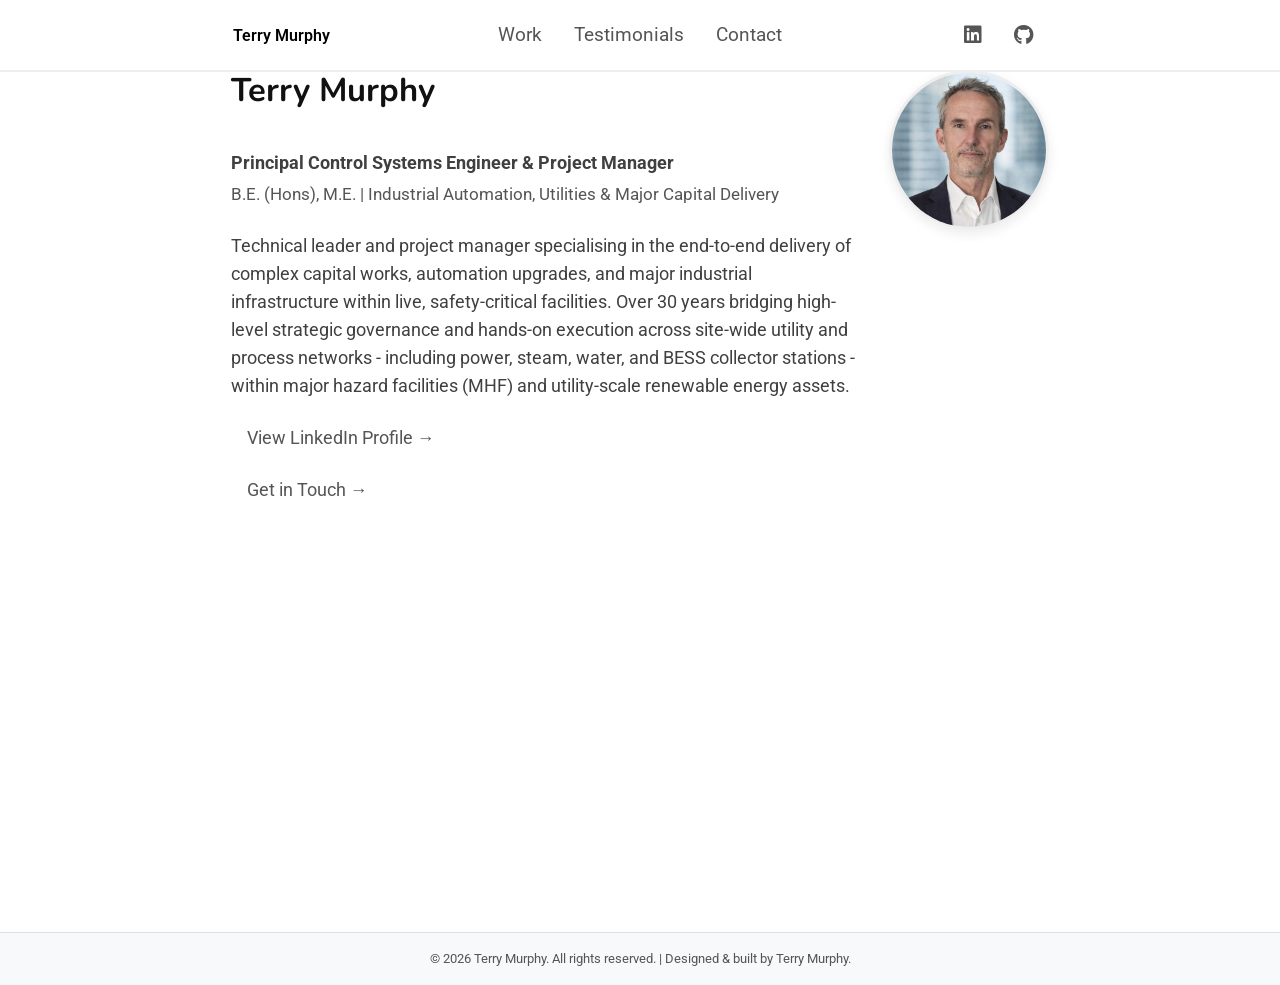
==== index.html @ 542231e4 "Update from https://github.com/terry-sydaus/terry-control-eng-cv-landing-page/commit/289393df833017a" ====
<!DOCTYPE html><html lang="en" dir="ltr"><head><meta charset="utf-8"><meta name="viewport" content="width=device-width,initial-scale=1"><title>Terry Murphy | Senior Control Systems &amp; SCADA Engineer</title><meta name="description" content="Senior Control Systems, SCADA &amp; OT Engineer (B.E. Hons, M.E.) specialising in industrial automation, SEL RTAC, DNP3, DCS migrations, and utility-scale BESS infrastructure."><meta name="author" content="Terry Murphy"><link rel="canonical" href="https://terryjohnmurphy.com/"><link rel="icon" type="image/svg+xml" href="data:image/svg+xml,%3Csvg xmlns='http://www.w3.org/2000/svg' viewBox='0 0 64 64'%3E%3Crect width='64' height='64' rx='12' fill='%230066cc'/%3E%3Ctext x='50%25' y='54%25' dominant-baseline='middle' text-anchor='middle' font-family='sans-serif' font-weight='700' font-size='28' fill='%23ffffff'%3ETM%3C/text%3E%3C/svg%3E"><meta property="og:type" content="website"><meta property="og:site_name" content="Terry Murphy - Control Systems Engineering"><meta property="og:title" content="Terry Murphy | Senior Control Systems &amp; SCADA Engineer"><meta property="og:description" content="Senior Control Systems, SCADA &amp; OT Engineer specialising in industrial automation, SEL RTAC, DNP3, DCS migrations, and utility-scale BESS infrastructure."><meta property="og:url" content="https://terryjohnmurphy.com/"><meta property="og:image" content="https://terryjohnmurphy/assets/og-preview.jpeg"><meta property="og:image:alt" content="Terry Murphy B.E. (Hons), M.E. - Senior Control Systems & SCADA Engineer"><meta name="twitter:card" content="summary_large_image"><link rel="stylesheet" href="style.css?v=1.1.0"><link rel="preconnect" href="https://fonts.googleapis.com"><link rel="preconnect" href="https://fonts.gstatic.com" crossorigin><link href="https://fonts.googleapis.com/css2?family=Nunito:wght@400;600;700&family=Roboto:ital,wght@0,400;0,700;1,400&display=swap" rel="stylesheet"><link rel="stylesheet" href="https://use.fontawesome.com/releases/v5.7.2/css/all.css" integrity="sha384-fnmOCqbTlWIlj8LyTjo7mOUStjsKC4pOpQbqyi7RrhN7udi9RwhKkMHpvLbHG9Sr" crossorigin="anonymous"><script type="application/ld+json">{
      "@context": "https://schema.org",
      "@type": "Person",
      "name": "Terry Murphy",
      "honorificSuffix": "B.E. (Hons), M.E.",
      "jobTitle": "Senior Control Systems & SCADA Engineer",
      "url": "https://terryjohnmurphy.com/",
      "sameAs": [
	"https://www.linkedin.com/in/terryjohnmurphy",
	"https://github.com/terry-sydaus"
      ],
      "address": {
	"@type": "PostalAddress",
	"addressLocality": "Sydney",
	"addressRegion": "NSW",
	"addressCountry": "AU"
      },
      "alumniOf": {
	"@type": "CollegeOrUniversity",
	"name": "The University of Sydney"
      },
      "knowsAbout": [
	"Distributed Control Systems (DCS)",
	"SCADA",
	"SEL RTAC",
	"DNP3",
	"Industrial Automation",
	"Operational Technology (OT)",
	"Battery Energy Storage Systems (BESS)"
      ]
    }</script><script defer="defer" src="https://my-umami-analytics-o3y7lyafr-terry-sydaus.vercel.app/script.js" data-website-id="873d6297-e49e-40f1-a775-47ee580d7540" data-domains="terryjohnmurphy.com,www.terryjohnmurphy.com,127.0.0.1,localhost"></script><script defer="defer" src="./index.js"></script></head><body><a href="#welcome-section" class="skip-link">Skip to main content</a><nav id="navbar" class="nav" aria-label="Main Navigation"><div class="nav-container"><div class="my-name"><a class="my-name" href="#welcome-section"><span>Terry Murphy</span></a></div><div class="links"><a href="#work-section">Work</a> <a href="#testimonials-section">Testimonials</a> <a href="#contact-section">Contact</a></div><div class="icon-links"><a class="nav-icon" href="https://www.linkedin.com/in/terryjohnmurphy" target="_blank" rel="noopener noreferrer" aria-label="LinkedIn Profile"><i class="fab fa-linkedin" aria-hidden="true"></i> </a><a class="nav-icon" href="https://github.com/terry-sydaus" target="_blank" rel="noopener noreferrer" aria-label="GitHub Profile"><i class="fab fa-github" aria-hidden="true"></i></a></div></div></nav><main id="main-content"><div class="container"><section id="welcome-section" class="section"><div class="welcome-container"><div class="profile-photo-frame"><img src="assets/Terry-Murphy.jpeg" alt="Terry Murphy" class="profile-photo"></div><div class="welcome-text"><h1>Terry Murphy</h1><p><strong>Principal Control Systems Engineer &amp; Project Manager</strong> <span class="credentials">B.E. (Hons), M.E. | Industrial Automation, Utilities &amp; Major Capital Delivery</span></p><p>Technical leader and project manager specialising in the end-to-end delivery of complex capital works, automation upgrades, and major industrial infrastructure within live, safety-critical facilities. Over 30 years bridging high-level strategic governance and hands-on execution across site-wide utility and process networks - including power, steam, water, and BESS collector stations - within major hazard facilities (MHF) and utility-scale renewable energy assets.</p><div class="actions"><p><a href="https://www.linkedin.com/in/terryjohnmurphy" target="_blank" rel="noopener noreferrer">View LinkedIn Profile &rarr;</a></p><p><a href="#contact-section">Get in Touch &rarr;</a></p></div></div></div></section><section id="work-section" class="section"><div class="work-container"><h1>Featured Projects & Capital Delivery</h1><p class="section-subtitle">A selection of major control system migrations, SCADA integration deliverables, and utility-scale automation projects executed across live, safety-critical assets.</p><div class="project-grid"><article class="project-tile"><span class="project-category">Renewable Energy &amp; Utilities | Beon / FRV</span><h3>Gnarwarre 250 MW / 500 MWh BESS SCADA Integration</h3><div class="tech-tags"><span class="tag">Functional Design Spec (FDS)</span> <span class="tag">SEL RTAC</span> <span class="tag">DNP3 / Modbus</span> <span class="tag">Ignition SCADA Review</span></div><p class="project-description">Authored Functional Design Specifications (FDS), signal list maps, and SEL RTAC configurations for the 250 MW / 500 MWh Gnarwarre BESS collector station. Conducted technical design reviews for Ignition SCADA developments and substation HMI packages against operating plant requirements.</p></article><article class="project-tile"><span class="project-category">Major Hazard Facilities | Qenos &amp; Ixom</span><h3>Cross-Entity Site Utility Control Migration</h3><div class="tech-tags"><span class="tag">Project Director</span> <span class="tag">Control System Migration</span> <span class="tag">Environmental Utilities</span> <span class="tag">Substation SCADA</span></div><p class="project-description">Led the complete migration of shared site utilities (effluent, stormwater, town water, and electrical substations) from Qenos to Ixom systems at Botany Industrial Park. Delivered under time and under budget, enabling Qenos site closure while earning executive commendations across both organisations.</p></article><article class="project-tile"><span class="project-category">Petrochemical MHF | Qenos Botany</span><h3>Petrochemical Plant Control System Migration</h3><div class="tech-tags"><span class="tag">DCS / SCADA Lead</span> <span class="tag">Major Capital Delivery</span> <span class="tag">Live Facility Migration</span> <span class="tag">Safety Systems</span></div><p class="project-description">Directed site-wide control system migrations as Principal Control Systems Engineer across live, safety-critical assets at the Qenos Botany petrochemical facility. Managed end-to-end scope, system architecture upgrades, cutover planning, and commissioning with zero unplanned operational downtime.</p></article><article class="project-tile"><span class="project-category">Power Generation | CS Energy</span><h3>Gas Turbine DCS Communications &amp; Interface Integration</h3><div class="tech-tags"><span class="tag">GE Mark V</span> <span class="tag">Foxboro I/A DCS</span> <span class="tag">Protocol Integration</span> <span class="tag">Control Room HMI</span></div><p class="project-description">Engineered a bespoke communications interface between GE Mark V gas turbine controllers and the central Foxboro I/A DCS at CS Energy's Mica Creek Power Station. Consolidated standalone turbine control screens into the central control room environment for unified site monitoring.</p></article></div></div></section><section id="testimonials-section" class="section"><div class="testimonials-container"><h1>Endorsements &amp; Testimonials</h1><p class="section-subtitle">Feedback from project directors, engineering executives, and client leads across major capital delivery and industrial automation projects.</p><div class="testimonials-grid"><article class="testimonial-card"><blockquote class="testimonial-quote">I have worked with Terry over many years, most recently during a critical control system migration project that he led from start to finish. This project was successfully completed well ahead of schedule and budget, an outcome that required both a high level of technical expertise, as well as exceptional leadership, planning, and stakeholder management. Terry is a person of strong character and integrity and I have no hesitation recommending him for future opportunities, whether in leadership, technical, or project-focused roles.</blockquote><div class="testimonial-author"><strong>Stephen Bell</strong> <span>Chief Executive Officer, Qenos (October 2025)</span></div></article><article class="testimonial-card"><blockquote class="testimonial-quote">The most recent example was the transition of Operational control of Qenos assets to IXOM, on a truncated time frame that most stakeholders thought was unrealistic. Not only did Terry achieve the desired outcome, he took the whole team with him believing it was attainable. The project came in under the compressed timeline and within budget &amp; without commissioning delays.</blockquote><p class="testimonial-context">Publicly commended by Lee in front of the entire Qenos Site Utilities team as the best-executed control system migration he had seen in his 40-year career.</p><div class="testimonial-author"><strong>Lee Gwilliam</strong> <span>BIP &amp; Utilities Operations Manager, Qenos (October 2025)</span></div></article><article class="testimonial-card"><div class="testimonial-icon" aria-hidden="true"><svg width="24" height="24" viewBox="0 0 24 24" fill="none" stroke="currentColor" stroke-width="2" stroke-linecap="round" stroke-linejoin="round"><path d="M21 15a2 2 0 0 1-2 2H7l-4 4V5a2 2 0 0 1 2-2h14a2 2 0 0 1 2 2z"></path></svg></div><p class="testimonial-narrative">Following a successful plant technology trial, Univation Technologies representative Randy conveyed an unsolicited message from the head of their global Advanced Process Control (APC) team during a dinner with senior Qenos executives - stating that he regarded Terry as <strong>the best APC engineer across all Univation licensees worldwide</strong>.</p><div class="testimonial-author"><strong>Randy - Commissioning Manager</strong> <span>Global APC Practice, Univation Technologies (c. 2015)</span></div></article><article class="testimonial-card"><div class="testimonial-icon" aria-hidden="true"><svg width="24" height="24" viewBox="0 0 24 24" fill="none" stroke="currentColor" stroke-width="2" stroke-linecap="round" stroke-linejoin="round"><path d="M21 15a2 2 0 0 1-2 2H7l-4 4V5a2 2 0 0 1 2-2h14a2 2 0 0 1 2 2z"></path></svg></div><p class="testimonial-narrative">Following the commissioning of an upgraded supervisory advanced process control (APC) system - delivering closed-loop gas composition control, production rate maximisation, ICA optimisation, and automatic transition control - Paul offered an unsolicited verdict from the reactor console: <strong>This is the best $1M Qenos has ever spent.</strong></p><div class="testimonial-author"><strong>Paul Parish</strong> <span>Senior Reactor Control Room Technician, Qenos (c. 2008)</span></div></article><article class="testimonial-card"><div class="testimonial-icon" aria-hidden="true"><svg width="24" height="24" viewBox="0 0 24 24" fill="none" stroke="currentColor" stroke-width="2" stroke-linecap="round" stroke-linejoin="round"><path d="M21 15a2 2 0 0 1-2 2H7l-4 4V5a2 2 0 0 1 2-2h14a2 2 0 0 1 2 2z"></path></svg></div><p class="testimonial-narrative">In his final weeks before retiring after over 40 years at Qenos, Michael remarked that of every project he had worked on across four decades, <strong>the Alkatuff DCS Upgrade was the one he enjoyed most</strong> - crediting Terry's leadership in entrusting and empowering him with real, high-impact work vital to the project's delivery.</p><div class="testimonial-author"><strong>Michael Sloane</strong> <span>Senior E/I Tradesman, Qenos (c. 2018)</span></div></article><article class="testimonial-card"><blockquote class="testimonial-quote">Terry Murphy only came to our school at the beginning of Year 11. However, in the two years he has been here he has made a far greater and more positive impression than many students achieve in six years at the school... He has achieved all this through a great deal of hard work in the classroom, the field and at home. He is a self-motivated individual... I have no hesitation in recommending Terry to any prospective employer as a young man of outstanding character and excellent prospects.</blockquote><div class="testimonial-author"><strong>Paul Leary, B. Comm., Dip.Ed.</strong> <span>Year 12 Master, Marist Brothers' High School, Pagewood (1 December 1987)</span></div></article></div></div></section><section id="contact-section" class="section"><h1>Get In Touch</h1><div class="lead"><p>To discuss control systems engineering, SCADA/OT integration, or project leadership opportunities - send me a message.</p></div><form id="contact-form" action="https://api.web3forms.com/submit" method="POST"><input type="hidden" name="access_key" value="8c36cd2d-d069-42c9-9096-5246b1764aae"> <input type="hidden" name="subject" value="New Client Enquiry Form Submission"> <input type="checkbox" name="botcheck" class="hidden-honeypot" style="display:none!important"><div class="form-group"><label for="name">Name</label> <input type="text" id="name" name="name" required minlength="2" maxlength="50" pattern="^[A-Za-z\s'\-]+$" title="Please enter a valid name (letters, spaces, hyphens, and apostrophes only)." placeholder="Your Name"></div><div class="form-group"><label for="email">Email Address</label> <input type="email" id="email" name="email" required pattern="[a-z0-9._%+\-]+@[a-z0-9.\-]+\.[a-z]{2,}$" title="Please enter a valid email address (e.g. name@domain.com)" placeholder="name@example.com"></div><div class="form-group"><label for="phone">Phone Number</label> <input type="tel" id="phone" name="phone" required pattern="^\+?[0-9\s\-\(\)]{8,20}$" title="Please enter a valid phone number (e.g. +61 412 345 678 or 0412 345 678)." placeholder="+61 412 345 678"></div><div class="form-group"><label for="message">Message</label> <textarea id="message" name="message" required rows="5" placeholder="Your message here..."></textarea></div><button type="submit" class="submit-btn"><i class="fas fa-paper-plane"></i> Send Message</button></form></section></div></main><footer class="footer"><div class="container"><p><span class="footer-copy">&copy; 2026 <a href="https://github.com/terry-sydaus" target="_blank" rel="noopener noreferrer">Terry Murphy</a>. All rights reserved.</span> <span class="footer-sep" aria-hidden="true">| </span><span class="footer-credit">Designed &amp; built by Terry Murphy.</span></p></div></footer></body></html>
---- style.css ----
html{scroll-behavior:smooth}*{padding:0;margin:0;box-sizing:border-box}.skip-link{position:absolute;top:10px;left:10px;background:#0056b3;color:#fff;padding:8px 16px;z-index:1000;text-decoration:none;transform:translateY(-150%);transition:top .2s ease}.skip-link:focus{transform:translateY(0)}body{font-family:Roboto,Helvetica,Arial,sans-serif;font-size:1rem;color:#404040;line-height:1.6;min-height:100vh;display:flex;flex-direction:column}h1{font-size:1.75rem}h1,h2{line-height:1.3}#main-content{flex:1}#main-content p{margin:0 0 1.5rem 0}section h1{margin:0 0 2.3rem 0;text-align:center;font-family:Nunito,sans-serif;color:#111}#main-content a{text-decoration:none}.nav{width:100%;position:fixed;top:0;left:0;border-bottom:2px solid #eee;background-color:#fff;z-index:999}.nav .nav-container{display:flex;flex-wrap:wrap;justify-content:space-between;align-items:center;max-width:850px;margin:0 auto;padding:0 1rem}.nav a,.section a{padding:.5rem .9rem;font-size:inherit;color:#555;text-decoration:none;transition:color .2s ease,transform .2s ease;margin:0 .1rem;border-radius:4px}.nav .nav-container .my-name a{font-weight:600;order:1;font-size:1rem;color:#000;padding:0}.nav .nav-container .links{width:100%;display:flex;justify-content:center;order:3}.nav .nav-container .icon-links{display:flex;order:2}.nav a:hover,.section a:hover{color:#111}.my-name span:hover{color:#666}.nav .nav-container .icon-links a{font-size:1.1rem}.welcome-container{display:flex;flex-direction:column;align-items:center;gap:2rem}.profile-photo-frame{flex-shrink:0;margin:0 auto}.profile-photo{width:160px;height:160px;object-fit:cover;object-position:top;border-radius:50%;border:3px solid #eee;box-shadow:0 4px 12px rgba(0,0,0,.08)}.section{padding-top:90px;min-height:100vh;min-height:100dvh}.credentials{font-size:.875rem;color:#555;display:block;margin-top:.2rem}.container{padding:0 1rem;max-width:850px;margin-left:auto;margin-right:auto}.project-grid{display:grid;grid-template-columns:1fr;gap:2rem;margin-top:2rem}.project-tile{border:1px solid #e0e0e0;border-radius:8px;padding:1.5rem;background-color:#fff}.tech-tags{display:flex;flex-wrap:wrap;gap:.5rem;margin:.75rem 0}.tag{background-color:#f0f4f8;color:#2c3e50;font-size:.85rem;padding:.25rem .6rem;border-radius:4px;font-weight:500}.testimonials-grid{display:grid;grid-template-columns:1fr;gap:2rem;margin-top:2rem}.testimonial-card{display:flex;flex-direction:column;justify-content:space-between;border:1px solid #e0e0e0;border-left:4px solid #0056b3;border-radius:8px;padding:1.5rem;background-color:#fff;box-shadow:0 4px 12px rgba(0,0,0,.04);transition:transform .2s ease,box-shadow .2s ease}.testimonial-card:hover{transform:translateY(-2px);box-shadow:0 6px 18px rgba(0,0,0,.08)}.testimonial-quote::before{content:"\201C";display:block;font-family:Georgia,serif;font-style:normal;font-size:3rem;line-height:.8;color:rgba(0,86,179,.15);margin-bottom:.35rem}.testimonial-narrative,.testimonial-quote{font-style:italic;color:#404040;margin:0 0 1.25rem 0;line-height:1.65}.testimonial-author{margin-top:auto;padding-top:1rem;border-top:1px solid #eee;min-height:6.5rem}.testimonial-author strong{display:block;font-family:Nunito,sans-serif;color:#111;font-size:1rem}.testimonial-author span{display:block;font-size:.875rem;color:#555;margin-top:.15rem}.testimonial-context{font-size:.88rem;font-style:italic;color:#555;margin:.85rem 0 1rem 0;padding-top:.75rem;border-top:1px dashed #e0e0e0}.testimonial-icon{color:rgba(0,86,179,.15);margin-bottom:1rem;height:1.75rem;display:flex;align-items:center}.testimonial-narrative{font-style:normal}#contact-form{width:100%;margin:1.5rem 0}#contact-section textarea{resize:vertical;min-height:120px}#contact-section input:user-invalid{border-color:#d9534f;background-color:#fff8f8}#contact-section input:user-valid{border-color:#5cb85c}.form-group{margin-bottom:1.25rem}.form-group label{display:block;font-family:Nunito,sans-serif;font-weight:600;margin-bottom:.4rem;color:#111}.form-group input,.form-group textarea{width:100%;padding:.75rem;font-family:Roboto,Helvetica,Arial,sans-serif;font-size:1rem;color:#404040;border:1px solid #ccc;border-radius:4px}.form-group input:focus,.form-group textarea:focus{outline:0;border-color:#111;box-shadow:0 0 0 2px rgba(0,0,0,.1)}.submit-btn{display:inline-flex;align-items:center;justify-content:center;gap:.6rem;width:100%;padding:.85rem 1.75rem;font-family:inherit;font-size:1rem;font-weight:600;color:#fff;background-color:#0056b3;border:1px solid #0056b3;border-radius:6px;cursor:pointer;box-shadow:0 2px 4px rgba(0,0,0,.1);transition:all .2s ease-in-out}.submit-btn:hover{background-color:#004085;border-color:#003768;box-shadow:0 4px 8px rgba(0,0,0,.15);transform:translateY(-1px)}.submit-btn:active{transform:translateY(0);box-shadow:0 1px 2px rgba(0,0,0,.1)}.submit-btn:focus-visible{outline:3px solid #80bdff;outline-offset:2px}.submit-btn i{transition:transform .2s ease-in-out}.submit-btn:hover i{transform:translateX(3px) translateY(-1px)}@media (min-width:768px){.submit-btn{width:auto;min-width:180px}}.thanks-container{min-height:100vh;display:flex;align-items:center;justify-content:center;padding:2rem 1.25rem}.thanks-card{width:100%;max-width:560px;padding:2.5rem 2.25rem;background-color:#162235;color:#f1f5f9;border:1px solid rgba(56,189,248,.25);border-top:4px solid #38bdf8;border-radius:12px;box-shadow:0 20px 45px rgba(0,0,0,.45);text-align:left}.thanks-badge{width:52px;height:52px;border-radius:50%;background-color:rgba(56,189,248,.16);border:1px solid rgba(56,189,248,.45);color:#38bdf8;display:inline-flex;align-items:center;justify-content:center;margin-bottom:1.25rem}.thanks-card h1{margin:0 0 .75rem;font-size:1.85rem;color:#fff}.thanks-lead{margin:0 0 1.75rem;line-height:1.65;color:#cbd5e1}.thanks-signature{display:flex;align-items:center;gap:1rem;padding:1.1rem 1.25rem;margin-bottom:1.85rem;background-color:#0f172a;border:1px solid rgba(56,189,248,.25);border-left:4px solid #38bdf8;border-radius:8px}.thanks-monogram{width:46px;height:46px;flex-shrink:0;border-radius:8px;background:linear-gradient(135deg,#0284c7,#0369a1);border:1px solid #38bdf8;color:#fff;font-weight:700;font-size:1.05rem;display:flex;align-items:center;justify-content:center;letter-spacing:.04em;box-shadow:0 0 14px rgba(56,189,248,.35)}.thanks-author{display:flex;flex-direction:column;gap:.2rem}.thanks-name{font-size:1.1rem;color:#fff;letter-spacing:.01em}.thanks-role{font-size:.9rem;font-weight:600;color:#38bdf8}.back-link{display:inline-block;padding:.65rem 1.2rem;font-weight:600;text-decoration:none;color:#0f172a;background-color:#38bdf8;border-radius:6px;transition:background-color .2s ease,transform .15s ease}.back-link:hover{background-color:#7dd3fc;text-decoration:none}.footer{text-align:center;margin-top:2rem;padding:1rem 0;background-color:#f8f9fa;border-top:1px solid #e0e0e0;color:#555;font-size:.8rem}.footer a{color:#555;text-decoration:none;transition:color .2s ease}.footer a:hover{color:#111;text-decoration:underline}.footer-copy,.footer-credit{display:block}.footer-sep{display:none}@media only screen and (min-width:43.8em){body{font-size:1.1rem}h1{font-size:2.05rem}.nav a{font-size:1.2rem}.nav .nav-container .my-name a{font-size:1rem}.nav .nav-container .icon-links a{font-size:1.25rem}.nav .nav-container .links{justify-content:flex-start;margin:.5rem 0}.nav .icon-links a:hover,.nav .links a:hover,.section a:hover{background-color:#d1cfcf66}section h1{text-align:left}.section{padding-top:114px}.credentials{font-size:.95em}.welcome-container{flex-direction:row-reverse;justify-content:space-between;align-items:flex-start;gap:2rem}.profile-photo{margin:0}#contact-form{max-width:650px}.submit-btn{width:auto;font-size:1.1rem}.project-grid,.testimonials-grid{grid-template-columns:repeat(auto-fit,minmax(320px,1fr))}.footer{text-align:center}.footer-copy,.footer-credit,.footer-sep{display:inline}}@media only screen and (min-width:53em){.nav .nav-container{height:70px}.nav .nav-container .links{width:auto;order:2}.section{padding-top:70px}}#main-content .section{display:none}#main-content .section:target{display:block}#main-content .section:first-of-type{display:block}#main-content:has(.section:target) #welcome-section:not(:target){display:none}
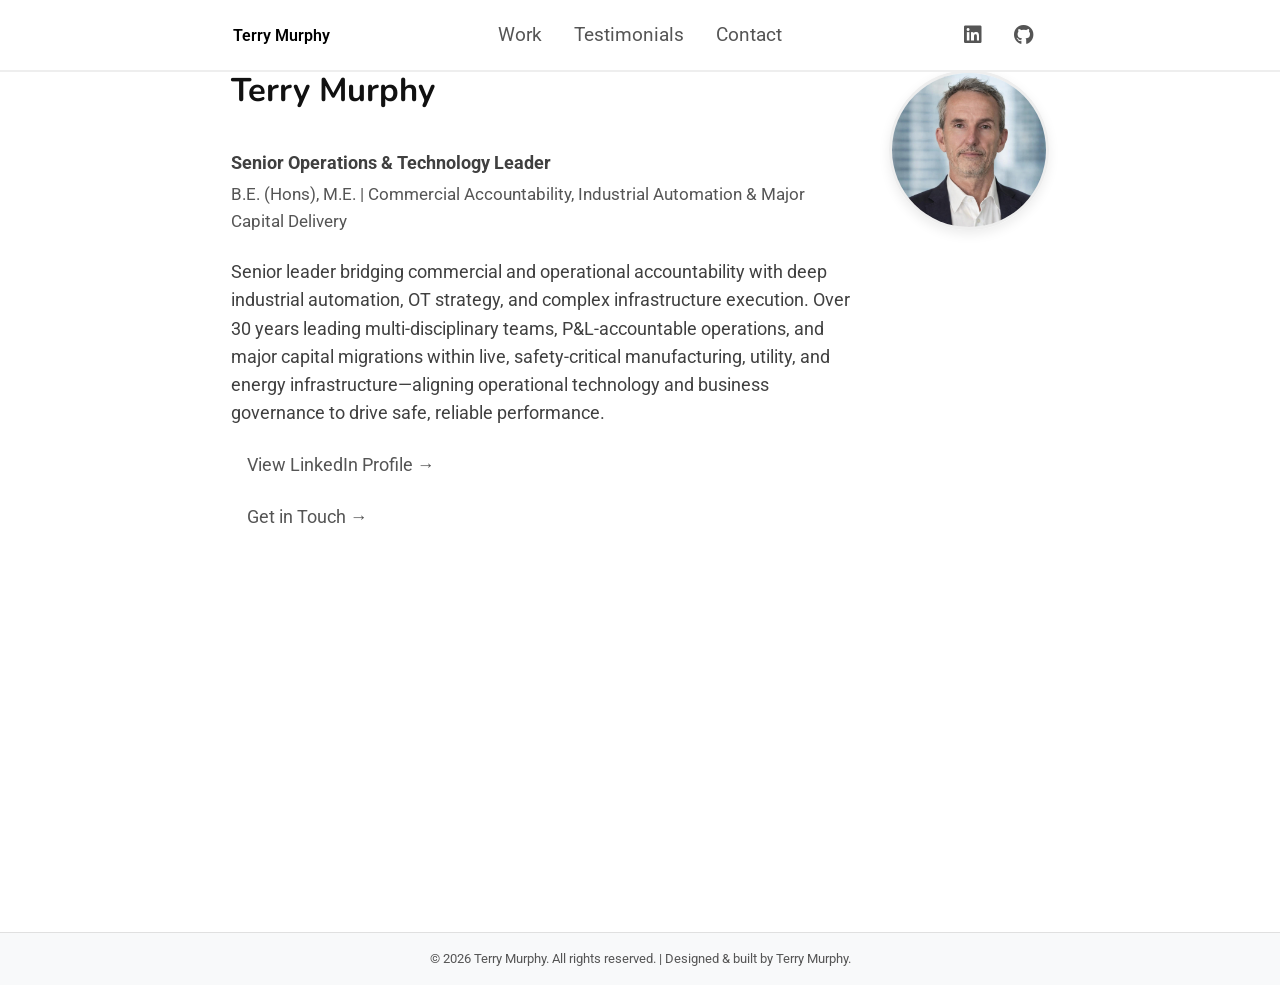
==== commit 09e4b079: "Update from https://github.com/terry-sydaus/terry-control-eng-cv-landing-page/commit/2c5874546857932" ====
--- a/index.html
+++ b/index.html
@@ -1,9 +1,9 @@
-<!DOCTYPE html><html lang="en" dir="ltr"><head><meta charset="utf-8"><meta name="viewport" content="width=device-width,initial-scale=1"><title>Terry Murphy | Senior Control Systems &amp; SCADA Engineer</title><meta name="description" content="Senior Control Systems, SCADA &amp; OT Engineer (B.E. Hons, M.E.) specialising in industrial automation, SEL RTAC, DNP3, DCS migrations, and utility-scale BESS infrastructure."><meta name="author" content="Terry Murphy"><link rel="canonical" href="https://terryjohnmurphy.com/"><link rel="icon" type="image/svg+xml" href="data:image/svg+xml,%3Csvg xmlns='http://www.w3.org/2000/svg' viewBox='0 0 64 64'%3E%3Crect width='64' height='64' rx='12' fill='%230066cc'/%3E%3Ctext x='50%25' y='54%25' dominant-baseline='middle' text-anchor='middle' font-family='sans-serif' font-weight='700' font-size='28' fill='%23ffffff'%3ETM%3C/text%3E%3C/svg%3E"><meta property="og:type" content="website"><meta property="og:site_name" content="Terry Murphy - Control Systems Engineering"><meta property="og:title" content="Terry Murphy | Senior Control Systems &amp; SCADA Engineer"><meta property="og:description" content="Senior Control Systems, SCADA &amp; OT Engineer specialising in industrial automation, SEL RTAC, DNP3, DCS migrations, and utility-scale BESS infrastructure."><meta property="og:url" content="https://terryjohnmurphy.com/"><meta property="og:image" content="https://terryjohnmurphy/assets/og-preview.jpeg"><meta property="og:image:alt" content="Terry Murphy B.E. (Hons), M.E. - Senior Control Systems & SCADA Engineer"><meta name="twitter:card" content="summary_large_image"><link rel="stylesheet" href="style.css?v=1.1.0"><link rel="preconnect" href="https://fonts.googleapis.com"><link rel="preconnect" href="https://fonts.gstatic.com" crossorigin><link href="https://fonts.googleapis.com/css2?family=Nunito:wght@400;600;700&family=Roboto:ital,wght@0,400;0,700;1,400&display=swap" rel="stylesheet"><link rel="stylesheet" href="https://use.fontawesome.com/releases/v5.7.2/css/all.css" integrity="sha384-fnmOCqbTlWIlj8LyTjo7mOUStjsKC4pOpQbqyi7RrhN7udi9RwhKkMHpvLbHG9Sr" crossorigin="anonymous"><script type="application/ld+json">{
+<!DOCTYPE html><html lang="en" dir="ltr"><head><meta charset="utf-8"><meta name="viewport" content="width=device-width,initial-scale=1"><title>Terry Murphy | Senior Control Systems &amp; SCADA Engineer</title><meta name="description" content="Senior Control Systems, SCADA &amp; OT Engineer (B.E. Hons, M.E.) specialising in industrial automation, SEL RTAC, DNP3, DCS migrations, and utility-scale BESS infrastructure."><meta name="author" content="Terry Murphy"><link rel="canonical" href="https://terryjohnmurphy.com/"><link rel="icon" type="image/svg+xml" href="data:image/svg+xml,%3Csvg xmlns='http://www.w3.org/2000/svg' viewBox='0 0 64 64'%3E%3Crect width='64' height='64' rx='12' fill='%230066cc'/%3E%3Ctext x='50%25' y='54%25' dominant-baseline='middle' text-anchor='middle' font-family='sans-serif' font-weight='700' font-size='28' fill='%23ffffff'%3ETM%3C/text%3E%3C/svg%3E"><title>Terry Murphy | Senior Operations &amp; Technology Leader</title><meta name="description" content="Senior Operations &amp; Technology Leader (B.E. Hons, M.E.) bridging commercial and operational accountability with deep industrial automation, OT strategy, and major capital project delivery."><meta name="author" content="Terry Murphy"><link rel="canonical" href="https://terryjohnmurphy.com/"><link rel="icon" type="image/svg+xml" href="data:image/svg+xml,%3Csvg xmlns='http://www.w3.org/2000/svg' viewBox='0 0 64 64'%3E%3Crect width='64' height='64' rx='12' fill='%230066cc'/%3E%3Ctext x='50%25' y='54%25' dominant-baseline='middle' text-anchor='middle' font-family='sans-serif' font-weight='700' font-size='28' fill='%23ffffff'%3ETM%3C/text%3E%3C/svg%3E"><meta property="og:type" content="website"><meta property="og:site_name" content="Terry Murphy - Operations &amp; Technology Leadership"><meta property="og:title" content="Terry Murphy | Senior Operations &amp; Technology Leader"><meta property="og:description" content="Senior Operations &amp; Technology Leader bridging commercial and operational accountability (P&amp;L) with industrial automation, OT strategy, and complex infrastructure execution."><meta property="og:url" content="https://terryjohnmurphy.com/"><meta property="og:image" content="https://terryjohnmurphy.com/assets/og-preview.jpeg?v=2"><meta property="og:image:alt" content="Terry Murphy B.E. (Hons), M.E. - Senior Operations &amp; Technology Leader"><meta name="twitter:card" content="summary_large_image"><link rel="stylesheet" href="style.css?v=1.1.0"><link rel="preconnect" href="https://fonts.googleapis.com"><link rel="preconnect" href="https://fonts.gstatic.com" crossorigin><link href="https://fonts.googleapis.com/css2?family=Nunito:wght@400;600;700&family=Roboto:ital,wght@0,400;0,700;1,400&display=swap" rel="stylesheet"><link rel="stylesheet" href="https://use.fontawesome.com/releases/v5.7.2/css/all.css" integrity="sha384-fnmOCqbTlWIlj8LyTjo7mOUStjsKC4pOpQbqyi7RrhN7udi9RwhKkMHpvLbHG9Sr" crossorigin="anonymous"><script type="application/ld+json">{
       "@context": "https://schema.org",
       "@type": "Person",
       "name": "Terry Murphy",
       "honorificSuffix": "B.E. (Hons), M.E.",
-      "jobTitle": "Senior Control Systems & SCADA Engineer",
+      "jobTitle": "Senior Operations & Technology Leader",
       "url": "https://terryjohnmurphy.com/",
       "sameAs": [
 	"https://www.linkedin.com/in/terryjohnmurphy",
@@ -20,12 +20,12 @@
 	"name": "The University of Sydney"
       },
       "knowsAbout": [
-	"Distributed Control Systems (DCS)",
-	"SCADA",
-	"SEL RTAC",
-	"DNP3",
-	"Industrial Automation",
-	"Operational Technology (OT)",
-	"Battery Energy Storage Systems (BESS)"
+	"Operations Management",
+	"P&L Accountability & Commercial Leadership",
+	"Major Capital Project Delivery",
+	"Industrial Automation & Process Control",
+	"Operational Technology (OT) Strategy",
+	"Brownfield Plant Modernisation",
+	"Utility-Scale Energy Infrastructure (BESS)"
       ]
-    }</script><script defer="defer" src="https://my-umami-analytics-o3y7lyafr-terry-sydaus.vercel.app/script.js" data-website-id="873d6297-e49e-40f1-a775-47ee580d7540" data-domains="terryjohnmurphy.com,www.terryjohnmurphy.com,127.0.0.1,localhost"></script><script defer="defer" src="./index.js"></script></head><body><a href="#welcome-section" class="skip-link">Skip to main content</a><nav id="navbar" class="nav" aria-label="Main Navigation"><div class="nav-container"><div class="my-name"><a class="my-name" href="#welcome-section"><span>Terry Murphy</span></a></div><div class="links"><a href="#work-section">Work</a> <a href="#testimonials-section">Testimonials</a> <a href="#contact-section">Contact</a></div><div class="icon-links"><a class="nav-icon" href="https://www.linkedin.com/in/terryjohnmurphy" target="_blank" rel="noopener noreferrer" aria-label="LinkedIn Profile"><i class="fab fa-linkedin" aria-hidden="true"></i> </a><a class="nav-icon" href="https://github.com/terry-sydaus" target="_blank" rel="noopener noreferrer" aria-label="GitHub Profile"><i class="fab fa-github" aria-hidden="true"></i></a></div></div></nav><main id="main-content"><div class="container"><section id="welcome-section" class="section"><div class="welcome-container"><div class="profile-photo-frame"><img src="assets/Terry-Murphy.jpeg" alt="Terry Murphy" class="profile-photo"></div><div class="welcome-text"><h1>Terry Murphy</h1><p><strong>Principal Control Systems Engineer &amp; Project Manager</strong> <span class="credentials">B.E. (Hons), M.E. | Industrial Automation, Utilities &amp; Major Capital Delivery</span></p><p>Technical leader and project manager specialising in the end-to-end delivery of complex capital works, automation upgrades, and major industrial infrastructure within live, safety-critical facilities. Over 30 years bridging high-level strategic governance and hands-on execution across site-wide utility and process networks - including power, steam, water, and BESS collector stations - within major hazard facilities (MHF) and utility-scale renewable energy assets.</p><div class="actions"><p><a href="https://www.linkedin.com/in/terryjohnmurphy" target="_blank" rel="noopener noreferrer">View LinkedIn Profile &rarr;</a></p><p><a href="#contact-section">Get in Touch &rarr;</a></p></div></div></div></section><section id="work-section" class="section"><div class="work-container"><h1>Featured Projects & Capital Delivery</h1><p class="section-subtitle">A selection of major control system migrations, SCADA integration deliverables, and utility-scale automation projects executed across live, safety-critical assets.</p><div class="project-grid"><article class="project-tile"><span class="project-category">Renewable Energy &amp; Utilities | Beon / FRV</span><h3>Gnarwarre 250 MW / 500 MWh BESS SCADA Integration</h3><div class="tech-tags"><span class="tag">Functional Design Spec (FDS)</span> <span class="tag">SEL RTAC</span> <span class="tag">DNP3 / Modbus</span> <span class="tag">Ignition SCADA Review</span></div><p class="project-description">Authored Functional Design Specifications (FDS), signal list maps, and SEL RTAC configurations for the 250 MW / 500 MWh Gnarwarre BESS collector station. Conducted technical design reviews for Ignition SCADA developments and substation HMI packages against operating plant requirements.</p></article><article class="project-tile"><span class="project-category">Major Hazard Facilities | Qenos &amp; Ixom</span><h3>Cross-Entity Site Utility Control Migration</h3><div class="tech-tags"><span class="tag">Project Director</span> <span class="tag">Control System Migration</span> <span class="tag">Environmental Utilities</span> <span class="tag">Substation SCADA</span></div><p class="project-description">Led the complete migration of shared site utilities (effluent, stormwater, town water, and electrical substations) from Qenos to Ixom systems at Botany Industrial Park. Delivered under time and under budget, enabling Qenos site closure while earning executive commendations across both organisations.</p></article><article class="project-tile"><span class="project-category">Petrochemical MHF | Qenos Botany</span><h3>Petrochemical Plant Control System Migration</h3><div class="tech-tags"><span class="tag">DCS / SCADA Lead</span> <span class="tag">Major Capital Delivery</span> <span class="tag">Live Facility Migration</span> <span class="tag">Safety Systems</span></div><p class="project-description">Directed site-wide control system migrations as Principal Control Systems Engineer across live, safety-critical assets at the Qenos Botany petrochemical facility. Managed end-to-end scope, system architecture upgrades, cutover planning, and commissioning with zero unplanned operational downtime.</p></article><article class="project-tile"><span class="project-category">Power Generation | CS Energy</span><h3>Gas Turbine DCS Communications &amp; Interface Integration</h3><div class="tech-tags"><span class="tag">GE Mark V</span> <span class="tag">Foxboro I/A DCS</span> <span class="tag">Protocol Integration</span> <span class="tag">Control Room HMI</span></div><p class="project-description">Engineered a bespoke communications interface between GE Mark V gas turbine controllers and the central Foxboro I/A DCS at CS Energy's Mica Creek Power Station. Consolidated standalone turbine control screens into the central control room environment for unified site monitoring.</p></article></div></div></section><section id="testimonials-section" class="section"><div class="testimonials-container"><h1>Endorsements &amp; Testimonials</h1><p class="section-subtitle">Feedback from project directors, engineering executives, and client leads across major capital delivery and industrial automation projects.</p><div class="testimonials-grid"><article class="testimonial-card"><blockquote class="testimonial-quote">I have worked with Terry over many years, most recently during a critical control system migration project that he led from start to finish. This project was successfully completed well ahead of schedule and budget, an outcome that required both a high level of technical expertise, as well as exceptional leadership, planning, and stakeholder management. Terry is a person of strong character and integrity and I have no hesitation recommending him for future opportunities, whether in leadership, technical, or project-focused roles.</blockquote><div class="testimonial-author"><strong>Stephen Bell</strong> <span>Chief Executive Officer, Qenos (October 2025)</span></div></article><article class="testimonial-card"><blockquote class="testimonial-quote">The most recent example was the transition of Operational control of Qenos assets to IXOM, on a truncated time frame that most stakeholders thought was unrealistic. Not only did Terry achieve the desired outcome, he took the whole team with him believing it was attainable. The project came in under the compressed timeline and within budget &amp; without commissioning delays.</blockquote><p class="testimonial-context">Publicly commended by Lee in front of the entire Qenos Site Utilities team as the best-executed control system migration he had seen in his 40-year career.</p><div class="testimonial-author"><strong>Lee Gwilliam</strong> <span>BIP &amp; Utilities Operations Manager, Qenos (October 2025)</span></div></article><article class="testimonial-card"><div class="testimonial-icon" aria-hidden="true"><svg width="24" height="24" viewBox="0 0 24 24" fill="none" stroke="currentColor" stroke-width="2" stroke-linecap="round" stroke-linejoin="round"><path d="M21 15a2 2 0 0 1-2 2H7l-4 4V5a2 2 0 0 1 2-2h14a2 2 0 0 1 2 2z"></path></svg></div><p class="testimonial-narrative">Following a successful plant technology trial, Univation Technologies representative Randy conveyed an unsolicited message from the head of their global Advanced Process Control (APC) team during a dinner with senior Qenos executives - stating that he regarded Terry as <strong>the best APC engineer across all Univation licensees worldwide</strong>.</p><div class="testimonial-author"><strong>Randy - Commissioning Manager</strong> <span>Global APC Practice, Univation Technologies (c. 2015)</span></div></article><article class="testimonial-card"><div class="testimonial-icon" aria-hidden="true"><svg width="24" height="24" viewBox="0 0 24 24" fill="none" stroke="currentColor" stroke-width="2" stroke-linecap="round" stroke-linejoin="round"><path d="M21 15a2 2 0 0 1-2 2H7l-4 4V5a2 2 0 0 1 2-2h14a2 2 0 0 1 2 2z"></path></svg></div><p class="testimonial-narrative">Following the commissioning of an upgraded supervisory advanced process control (APC) system - delivering closed-loop gas composition control, production rate maximisation, ICA optimisation, and automatic transition control - Paul offered an unsolicited verdict from the reactor console: <strong>This is the best $1M Qenos has ever spent.</strong></p><div class="testimonial-author"><strong>Paul Parish</strong> <span>Senior Reactor Control Room Technician, Qenos (c. 2008)</span></div></article><article class="testimonial-card"><div class="testimonial-icon" aria-hidden="true"><svg width="24" height="24" viewBox="0 0 24 24" fill="none" stroke="currentColor" stroke-width="2" stroke-linecap="round" stroke-linejoin="round"><path d="M21 15a2 2 0 0 1-2 2H7l-4 4V5a2 2 0 0 1 2-2h14a2 2 0 0 1 2 2z"></path></svg></div><p class="testimonial-narrative">In his final weeks before retiring after over 40 years at Qenos, Michael remarked that of every project he had worked on across four decades, <strong>the Alkatuff DCS Upgrade was the one he enjoyed most</strong> - crediting Terry's leadership in entrusting and empowering him with real, high-impact work vital to the project's delivery.</p><div class="testimonial-author"><strong>Michael Sloane</strong> <span>Senior E/I Tradesman, Qenos (c. 2018)</span></div></article><article class="testimonial-card"><blockquote class="testimonial-quote">Terry Murphy only came to our school at the beginning of Year 11. However, in the two years he has been here he has made a far greater and more positive impression than many students achieve in six years at the school... He has achieved all this through a great deal of hard work in the classroom, the field and at home. He is a self-motivated individual... I have no hesitation in recommending Terry to any prospective employer as a young man of outstanding character and excellent prospects.</blockquote><div class="testimonial-author"><strong>Paul Leary, B. Comm., Dip.Ed.</strong> <span>Year 12 Master, Marist Brothers' High School, Pagewood (1 December 1987)</span></div></article></div></div></section><section id="contact-section" class="section"><h1>Get In Touch</h1><div class="lead"><p>To discuss control systems engineering, SCADA/OT integration, or project leadership opportunities - send me a message.</p></div><form id="contact-form" action="https://api.web3forms.com/submit" method="POST"><input type="hidden" name="access_key" value="8c36cd2d-d069-42c9-9096-5246b1764aae"> <input type="hidden" name="subject" value="New Client Enquiry Form Submission"> <input type="checkbox" name="botcheck" class="hidden-honeypot" style="display:none!important"><div class="form-group"><label for="name">Name</label> <input type="text" id="name" name="name" required minlength="2" maxlength="50" pattern="^[A-Za-z\s'\-]+$" title="Please enter a valid name (letters, spaces, hyphens, and apostrophes only)." placeholder="Your Name"></div><div class="form-group"><label for="email">Email Address</label> <input type="email" id="email" name="email" required pattern="[a-z0-9._%+\-]+@[a-z0-9.\-]+\.[a-z]{2,}$" title="Please enter a valid email address (e.g. name@domain.com)" placeholder="name@example.com"></div><div class="form-group"><label for="phone">Phone Number</label> <input type="tel" id="phone" name="phone" required pattern="^\+?[0-9\s\-\(\)]{8,20}$" title="Please enter a valid phone number (e.g. +61 412 345 678 or 0412 345 678)." placeholder="+61 412 345 678"></div><div class="form-group"><label for="message">Message</label> <textarea id="message" name="message" required rows="5" placeholder="Your message here..."></textarea></div><button type="submit" class="submit-btn"><i class="fas fa-paper-plane"></i> Send Message</button></form></section></div></main><footer class="footer"><div class="container"><p><span class="footer-copy">&copy; 2026 <a href="https://github.com/terry-sydaus" target="_blank" rel="noopener noreferrer">Terry Murphy</a>. All rights reserved.</span> <span class="footer-sep" aria-hidden="true">| </span><span class="footer-credit">Designed &amp; built by Terry Murphy.</span></p></div></footer></body></html>+    }</script><script defer="defer" src="./index.js"></script></head><body><a href="#welcome-section" class="skip-link">Skip to main content</a><nav id="navbar" class="nav" aria-label="Main Navigation"><div class="nav-container"><div class="my-name"><a class="my-name" href="#welcome-section"><span>Terry Murphy</span></a></div><div class="links"><a href="#work-section">Work</a> <a href="#testimonials-section">Testimonials</a> <a href="#contact-section">Contact</a></div><div class="icon-links"><a class="nav-icon" href="https://www.linkedin.com/in/terryjohnmurphy" target="_blank" rel="noopener noreferrer" aria-label="LinkedIn Profile"><i class="fab fa-linkedin" aria-hidden="true"></i> </a><a class="nav-icon" href="https://github.com/terry-sydaus" target="_blank" rel="noopener noreferrer" aria-label="GitHub Profile"><i class="fab fa-github" aria-hidden="true"></i></a></div></div></nav><main id="main-content"><div class="container"><section id="welcome-section" class="section"><div class="welcome-container"><div class="profile-photo-frame"><img src="assets/Terry-Murphy.jpeg" alt="Terry Murphy" class="profile-photo"></div><div class="welcome-text"><h1>Terry Murphy</h1><p><strong>Senior Operations &amp; Technology Leader</strong> <span class="credentials">B.E. (Hons), M.E. | Commercial Accountability, Industrial Automation &amp; Major Capital Delivery</span></p><p>Senior leader bridging commercial and operational accountability with deep industrial automation, OT strategy, and complex infrastructure execution. Over 30 years leading multi-disciplinary teams, P&amp;L-accountable operations, and major capital migrations within live, safety-critical manufacturing, utility, and energy infrastructure—aligning operational technology and business governance to drive safe, reliable performance.</p><div class="actions"><p><a href="https://www.linkedin.com/in/terryjohnmurphy" target="_blank" rel="noopener noreferrer">View LinkedIn Profile &rarr;</a></p><p><a href="#contact-section">Get in Touch &rarr;</a></p></div></div></div></section><section id="work-section" class="section"><div class="work-container"><h1>Featured Projects & Capital Delivery</h1><p class="section-subtitle">Selected examples of major capital modernisation, operational technology (OT) integration, and critical infrastructure programs led across live, safety-critical assets.</p><div class="project-grid"><article class="project-tile"><span class="project-category">Renewable Energy &amp; Utilities | Beon / FRV</span><h3>Gnarwarre 250 MW / 500 MWh BESS SCADA Integration</h3><div class="tech-tags"><span class="tag">Functional Design Spec (FDS)</span> <span class="tag">SEL RTAC</span> <span class="tag">DNP3 / Modbus</span> <span class="tag">Ignition SCADA Review</span></div><p class="project-description">Authored Functional Design Specifications (FDS), signal list maps, and SEL RTAC configurations for the 250 MW / 500 MWh Gnarwarre BESS collector station. Conducted technical design reviews for Ignition SCADA developments and substation HMI packages against operating plant requirements.</p></article><article class="project-tile"><span class="project-category">Major Hazard Facilities | Qenos &amp; Ixom</span><h3>Cross-Entity Site Utility Control Migration</h3><div class="tech-tags"><span class="tag">Project Director</span> <span class="tag">Control System Migration</span> <span class="tag">Environmental Utilities</span> <span class="tag">Substation SCADA</span></div><p class="project-description">Led the complete migration of shared site utilities (effluent, stormwater, town water, and electrical substations) from Qenos to Ixom systems at Botany Industrial Park. Delivered under time and under budget, enabling Qenos site closure while earning executive commendations across both organisations.</p></article><article class="project-tile"><span class="project-category">Petrochemical MHF | Qenos Botany</span><h3>Petrochemical Plant Control System Migration</h3><div class="tech-tags"><span class="tag">DCS / SCADA Lead</span> <span class="tag">Major Capital Delivery</span> <span class="tag">Live Facility Migration</span> <span class="tag">Safety Systems</span></div><p class="project-description">Directed site-wide control system migrations as Principal Control Systems Engineer across live, safety-critical assets at the Qenos Botany petrochemical facility. Managed end-to-end scope, system architecture upgrades, cutover planning, and commissioning with zero unplanned operational downtime.</p></article><article class="project-tile"><span class="project-category">Power Generation | CS Energy</span><h3>Gas Turbine DCS Communications &amp; Interface Integration</h3><div class="tech-tags"><span class="tag">GE Mark V</span> <span class="tag">Foxboro I/A DCS</span> <span class="tag">Protocol Integration</span> <span class="tag">Control Room HMI</span></div><p class="project-description">Engineered a bespoke communications interface between GE Mark V gas turbine controllers and the central Foxboro I/A DCS at CS Energy's Mica Creek Power Station. Consolidated standalone turbine control screens into the central control room environment for unified site monitoring.</p></article></div></div></section><section id="testimonials-section" class="section"><div class="testimonials-container"><h1>Endorsements &amp; Testimonials</h1><p class="section-subtitle">Feedback from project directors, engineering executives, and client leads across major capital delivery and industrial automation projects.</p><div class="testimonials-grid"><article class="testimonial-card"><blockquote class="testimonial-quote">I have worked with Terry over many years, most recently during a critical control system migration project that he led from start to finish. This project was successfully completed well ahead of schedule and budget, an outcome that required both a high level of technical expertise, as well as exceptional leadership, planning, and stakeholder management. Terry is a person of strong character and integrity and I have no hesitation recommending him for future opportunities, whether in leadership, technical, or project-focused roles.</blockquote><div class="testimonial-author"><strong>Stephen Bell</strong> <span>Chief Executive Officer, Qenos (October 2025)</span></div></article><article class="testimonial-card"><blockquote class="testimonial-quote">The most recent example was the transition of Operational control of Qenos assets to IXOM, on a truncated time frame that most stakeholders thought was unrealistic. Not only did Terry achieve the desired outcome, he took the whole team with him believing it was attainable. The project came in under the compressed timeline and within budget &amp; without commissioning delays.</blockquote><p class="testimonial-context">Publicly commended by Lee in front of the entire Qenos Site Utilities team as the best-executed project he had seen in his 40-year career.</p><div class="testimonial-author"><strong>Lee Gwilliam</strong> <span>BIP &amp; Utilities Operations Manager, Qenos (October 2025)</span></div></article><article class="testimonial-card"><div class="testimonial-icon" aria-hidden="true"><svg width="24" height="24" viewBox="0 0 24 24" fill="none" stroke="currentColor" stroke-width="2" stroke-linecap="round" stroke-linejoin="round"><path d="M21 15a2 2 0 0 1-2 2H7l-4 4V5a2 2 0 0 1 2-2h14a2 2 0 0 1 2 2z"></path></svg></div><p class="testimonial-narrative">Following a successful plant technology trial, Univation Technologies representative Randy conveyed an unsolicited message from the head of their global Advanced Process Control (APC) team during a dinner with senior Qenos executives - stating that he regarded Terry as <strong>the best APC engineer across all Univation licensees worldwide</strong>.</p><div class="testimonial-author"><strong>Randy - Commissioning Manager</strong> <span>Global APC Practice, Univation Technologies (c. 2015)</span></div></article><article class="testimonial-card"><div class="testimonial-icon" aria-hidden="true"><svg width="24" height="24" viewBox="0 0 24 24" fill="none" stroke="currentColor" stroke-width="2" stroke-linecap="round" stroke-linejoin="round"><path d="M21 15a2 2 0 0 1-2 2H7l-4 4V5a2 2 0 0 1 2-2h14a2 2 0 0 1 2 2z"></path></svg></div><p class="testimonial-narrative">Following the commissioning of an upgraded supervisory advanced process control (APC) system - delivering closed-loop gas composition control, production rate maximisation, ICA optimisation, and automatic transition control - Paul offered an unsolicited verdict from the reactor console: <strong>This is the best $1M Qenos has ever spent.</strong></p><div class="testimonial-author"><strong>Paul Parish</strong> <span>Senior Reactor Control Room Technician, Qenos (c. 2008)</span></div></article><article class="testimonial-card"><div class="testimonial-icon" aria-hidden="true"><svg width="24" height="24" viewBox="0 0 24 24" fill="none" stroke="currentColor" stroke-width="2" stroke-linecap="round" stroke-linejoin="round"><path d="M21 15a2 2 0 0 1-2 2H7l-4 4V5a2 2 0 0 1 2-2h14a2 2 0 0 1 2 2z"></path></svg></div><p class="testimonial-narrative">In his final weeks before retiring after over 40 years at Qenos, Michael remarked that of every project he had worked on across four decades, <strong>the Alkatuff DCS Upgrade was the one he enjoyed most</strong> - crediting Terry's leadership in entrusting and empowering him with real, high-impact work vital to the project's delivery.</p><div class="testimonial-author"><strong>Michael Sloane</strong> <span>Senior E/I Tradesman, Qenos (c. 2018)</span></div></article><article class="testimonial-card"><blockquote class="testimonial-quote">Terry Murphy only came to our school at the beginning of Year 11. However, in the two years he has been here he has made a far greater and more positive impression than many students achieve in six years at the school... He has achieved all this through a great deal of hard work in the classroom, the field and at home. He is a self-motivated individual... I have no hesitation in recommending Terry to any prospective employer as a young man of outstanding character and excellent prospects.</blockquote><div class="testimonial-author"><strong>Paul Leary, B. Comm., Dip.Ed.</strong> <span>Year 12 Master, Marist Brothers' High School, Pagewood (1 December 1987)</span></div></article></div></div></section><section id="contact-section" class="section"><h1>Get In Touch</h1><div class="lead"><p>To discuss senior operations leadership, industrial automation strategy, or major capital delivery opportunities - send me a message.</p></div><form id="contact-form" action="https://api.web3forms.com/submit" method="POST"><input type="hidden" name="access_key" value="8c36cd2d-d069-42c9-9096-5246b1764aae"> <input type="hidden" name="subject" value="New Client Enquiry Form Submission"> <input type="checkbox" name="botcheck" class="hidden-honeypot" style="display:none!important"><div class="form-group"><label for="name">Name</label> <input type="text" id="name" name="name" required minlength="2" maxlength="50" pattern="^[A-Za-z\s'\-]+$" title="Please enter a valid name (letters, spaces, hyphens, and apostrophes only)." placeholder="Your Name"></div><div class="form-group"><label for="email">Email Address</label> <input type="email" id="email" name="email" required pattern="[a-z0-9._%+\-]+@[a-z0-9.\-]+\.[a-z]{2,}$" title="Please enter a valid email address (e.g. name@domain.com)" placeholder="name@example.com"></div><div class="form-group"><label for="phone">Phone Number</label> <input type="tel" id="phone" name="phone" required pattern="^\+?[0-9\s\-\(\)]{8,20}$" title="Please enter a valid phone number (e.g. +61 412 345 678 or 0412 345 678)." placeholder="+61 412 345 678"></div><div class="form-group"><label for="message">Message</label> <textarea id="message" name="message" required rows="5" placeholder="Your message here..."></textarea></div><button type="submit" class="submit-btn"><i class="fas fa-paper-plane"></i> Send Message</button></form></section></div></main><footer class="footer"><div class="container"><p><span class="footer-copy">&copy; 2026 <a href="https://github.com/terry-sydaus" target="_blank" rel="noopener noreferrer">Terry Murphy</a>. All rights reserved.</span> <span class="footer-sep" aria-hidden="true">| </span><span class="footer-credit">Designed &amp; built by Terry Murphy.</span></p></div></footer></body></html>
